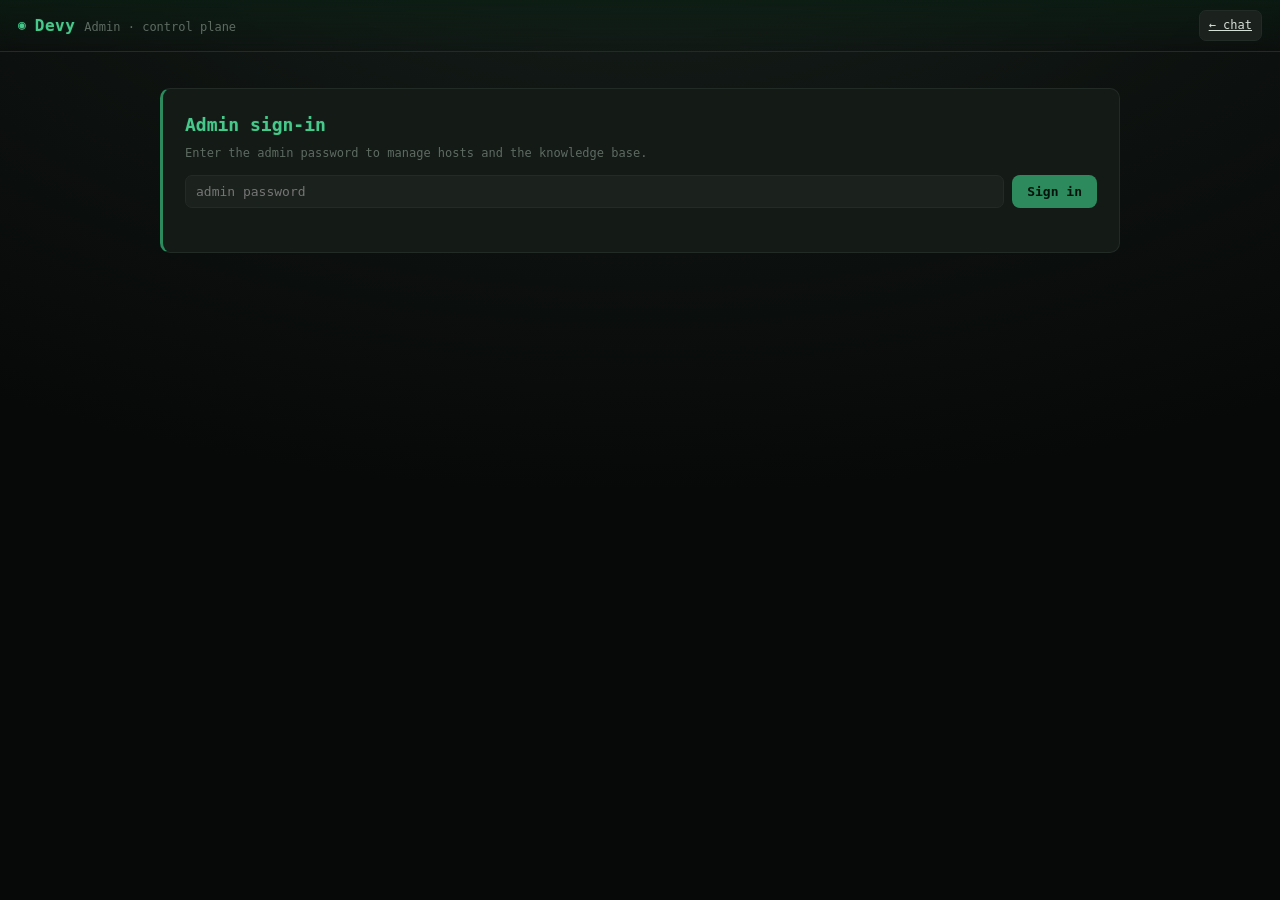
==== web/admin.html @ 9c38920e "feat(web): add Devy favicon (terminal >_ mark) No logo yet, so a simple, on-brand mark: a terminal p" ====
<!doctype html>
<html lang="en">
<head>
  <meta charset="utf-8" />
  <meta name="viewport" content="width=device-width, initial-scale=1" />
  <title>Devy · Admin</title>
  <link rel="icon" href="./favicon.ico" sizes="any" />
  <link rel="icon" type="image/svg+xml" href="./favicon.svg" />
  <link rel="icon" type="image/png" sizes="32x32" href="./favicon-32.png" />
  <link rel="apple-touch-icon" href="./apple-touch-icon.png" />
  <link rel="stylesheet" href="./styles.css" />
  <style>
    /* Admin control plane (Phase 9). Reuses the terminal theme. */
    .admin-wrap { width: min(960px, 94%); margin: 36px auto; }
    .card { background: var(--panel); border: 1px solid var(--line); border-left: 3px solid var(--green-deep);
            border-radius: var(--radius); padding: 22px; }
    .card h1 { color: var(--green); text-shadow: var(--glow); margin: 0 0 4px; font-size: 18px; }
    .sub { color: var(--fg-faint); font-size: 12px; }
    .field { display: flex; gap: 8px; margin-top: 12px; }
    input, select { background: var(--panel-2); border: 1px solid var(--line); border-radius: 7px;
            padding: 8px 10px; color: var(--fg); font-family: var(--mono); font-size: 13px; }
    input:focus, select:focus { outline: none; border-color: var(--green-deep); }
    .btn { background: var(--green-deep); color: #04140c; border: none; border-radius: 8px;
            padding: 8px 15px; cursor: pointer; font-family: var(--mono); font-weight: 700; font-size: 13px; }
    .btn:hover { background: var(--green); box-shadow: var(--glow); }
    .btn.ghost-btn { background: none; color: var(--fg-dim); border: 1px solid var(--line); font-weight: 400; }
    .btn.ghost-btn:hover { color: var(--green); border-color: var(--green-deep); box-shadow: none; background: none; }
    .msg { margin-top: 12px; font-size: 12px; color: var(--fg-dim); }
    .msg.err { color: var(--red); }
    /* The control-plane card is a fixed-height flex column: the title + tabs stay
       pinned, and the active tab body scrolls inside (tables/forms can grow past
       one screen without the whole page scrolling). */
    #shell { display: flex; flex-direction: column; height: calc(100vh - 130px); min-height: 360px; }
    /* An ID selector outweighs .hidden, so re-hide explicitly when signed out. */
    #shell.hidden { display: none; }
    #shell > h1, #shell > .nav { flex: 0 0 auto; }
    .tab-page { flex: 1 1 auto; min-height: 0; overflow-y: auto; padding-right: 4px; margin-right: -4px; }
    .nav { display: flex; gap: 8px; margin: 14px 0 18px; }
    .tab { color: var(--fg-dim); border: 1px solid var(--line); border-radius: 7px; padding: 7px 12px;
            font-size: 13px; background: none; cursor: pointer; font-family: var(--mono); }
    .tab.active { color: var(--green); border-color: var(--green-deep); }
    .tab.soon { opacity: 0.5; cursor: default; }
    .row-between { display: flex; align-items: center; justify-content: space-between; gap: 12px; }
    .grid { display: grid; grid-template-columns: 1fr 1fr 1fr; gap: 8px; margin: 14px 0; }
    .grid input, .grid select { width: 100%; }
    table.tbl { width: 100%; border-collapse: collapse; margin-top: 14px; font-size: 13px; }
    table.tbl th { text-align: left; color: var(--fg-faint); font-weight: 400; text-transform: uppercase;
            font-size: 10.5px; letter-spacing: 1px; padding: 6px 8px; border-bottom: 1px solid var(--line); }
    /* Headers stay put while the tab body scrolls. Opaque background + shadow so
       rows can't bleed through; top:0 sticks to the .tab-page scroll viewport. */
    table.tbl thead th { position: sticky; top: 0; z-index: 2; background: var(--panel);
            box-shadow: 0 1px 0 var(--line); }
    table.tbl th.sortable { cursor: pointer; }
    table.tbl th.sortable:hover { color: var(--green); }
    table.tbl th.sortable::after { content: "↕"; opacity: 0.3; margin-left: 5px; font-size: 10px; }
    table.tbl th[aria-sort="ascending"]::after { content: "↑"; opacity: 1; color: var(--green); }
    table.tbl th[aria-sort="descending"]::after { content: "↓"; opacity: 1; color: var(--green); }
    table.tbl td { padding: 8px; border-bottom: 1px solid var(--line-soft); color: var(--fg); }
    .pill { font-size: 11px; padding: 2px 8px; border-radius: 10px; border: 1px solid var(--line);
            color: var(--fg-faint); white-space: nowrap; }
    /* Secrets table: fixed columns so the inline "Set" editor can't reflow the row. */
    #secrets-page table.tbl { table-layout: fixed; }
    #secrets-page table.tbl th:nth-child(1), #secrets-page table.tbl td:nth-child(1) { width: 32%; }
    #secrets-page table.tbl th:nth-child(2), #secrets-page table.tbl td:nth-child(2) { width: 25%; }
    #secrets-page table.tbl th:nth-child(3), #secrets-page table.tbl td:nth-child(3) { width: 11%; }
    #secrets-page table.tbl th:nth-child(4), #secrets-page table.tbl td:nth-child(4) { width: 32%; }
    #secrets-page table.tbl td:nth-child(2) .pill { max-width: 100%; overflow: hidden; text-overflow: ellipsis; }
    .svc-env { display: block; color: var(--fg-faint); font-size: 11px; margin-top: 2px; }
    .pill.reachable { color: var(--green); border-color: var(--green-deep); }
    .pill.unreachable { color: var(--red); border-color: var(--red); }
    .pill.inactive { color: var(--amber); border-color: var(--amber); }
    .acts { display: flex; gap: 6px; flex-wrap: wrap; }
    .acts .btn { padding: 4px 9px; font-size: 12px; }
    .hidden { display: none; }
    .btn[disabled] { opacity: 0.6; cursor: default; }
    .spinner { display: inline-block; width: 11px; height: 11px; margin-right: 7px;
            border: 2px solid var(--line); border-top-color: var(--green); border-radius: 50%;
            vertical-align: -1px; animation: spin 0.7s linear infinite; }
    @keyframes spin { to { transform: rotate(360deg); } }
    .pill.ready { color: var(--green); border-color: var(--green-deep); }
    .pill.pending, .pill.processing { color: var(--amber); border-color: var(--amber); }
    .pill.failed { color: var(--red); border-color: var(--red); }
    .corpora { display: flex; flex-wrap: wrap; gap: 8px; margin: 8px 0; }
    .corpus-pill { display: inline-flex; align-items: center; gap: 8px; border: 1px solid var(--line);
            border-radius: 14px; padding: 4px 11px; font-size: 12px; color: var(--fg-dim); cursor: pointer; }
    .corpus-pill.active { color: var(--green); border-color: var(--green-deep); }
    .corpus-pill .x { color: var(--fg-faint); }
    .corpus-pill .x:hover { color: var(--red); }
    .corpus-empty { color: var(--fg-faint); font-size: 12px; }
    textarea { width: 100%; box-sizing: border-box; background: var(--panel-2); border: 1px solid var(--line);
            border-radius: 7px; padding: 8px 10px; color: var(--fg); font-family: var(--mono); font-size: 13px;
            resize: vertical; margin: 14px 0 0; }
    textarea:focus { outline: none; border-color: var(--green-deep); }
    .chk { display: inline-flex; align-items: center; gap: 6px; color: var(--fg-dim); font-size: 12px; }
    .chk input { margin: 0; }
    input[type=file] { color: var(--fg-dim); padding: 6px 8px; }
    input[type=file]::file-selector-button { background: var(--panel-2); color: var(--fg);
            border: 1px solid var(--line); border-radius: 6px; padding: 5px 9px; margin-right: 9px;
            font-family: var(--mono); cursor: pointer; }
  </style>
</head>
<body>
  <header class="bar">
    <div class="bar-left">
      <span class="logo" aria-hidden="true">◉</span>
      <span class="brand">Devy</span>
      <span class="brand-sub">Admin · control plane</span>
    </div>
    <div class="bar-right">
      <a class="ghost" href="./index.html" title="back to chat">← chat</a>
      <button id="logout" class="ghost hidden" title="sign out">sign out</button>
    </div>
  </header>

  <main class="admin-wrap">
    <section id="login" class="card hidden">
      <h1>Admin sign-in</h1>
      <div class="sub">Enter the admin password to manage hosts and the knowledge base.</div>
      <form id="login-form" class="field" autocomplete="off">
        <input id="password" type="password" placeholder="admin password" autocomplete="current-password" style="flex:1" />
        <button class="btn" type="submit">Sign in</button>
      </form>
      <div id="login-msg" class="msg"></div>
    </section>

    <section id="shell" class="card hidden">
      <h1>Control plane</h1>
      <div class="nav">
        <button id="tab-hosts" class="tab active">Hosts</button>
        <button id="tab-repos" class="tab">Repos</button>
        <button id="tab-knowledge" class="tab">Knowledge</button>
        <button id="tab-secrets" class="tab">Secrets</button>
        <button id="tab-mcp" class="tab">MCP</button>
      </div>

      <!-- ===== Hosts page ===== -->
      <div id="hosts-page" class="tab-page">
      <div class="row-between">
        <div class="sub">Hosts Devy can run diagnostics against (via each host's MCP). The built-in local host MCP (on Devy's own network) is always available; add remote hosts below.</div>
        <button id="add-toggle" class="btn">+ Add host</button>
      </div>

      <form id="host-form" class="hidden" autocomplete="off">
        <div class="grid">
          <input name="fqdn" placeholder="FQDN (required)" />
          <input name="private_ip" placeholder="Private IP" />
          <input name="public_ip" placeholder="Public IP (optional)" />
          <input name="instance_id" placeholder="Instance ID" />
          <input name="aws_account" placeholder="AWS Account" />
          <input name="aws_region" placeholder="AWS Region" />
          <input name="mcp_port" placeholder="MCP Port (8780)" />
          <select name="mcp_scheme" title="how to reach the host MCP (https for real hosts; http for a local/compose MCP)">
            <option value="https">scheme: https</option>
            <option value="http">scheme: http</option>
          </select>
          <select name="address_preference" title="which address to dial">
            <option value="private_ip">dial: private IP</option>
            <option value="public_ip">dial: public IP</option>
            <option value="fqdn">dial: FQDN</option>
          </select>
          <select name="profile" title="expected host-MCP profile">
            <option value="">profile…</option>
            <option value="read-only">read-only</option>
            <option value="diagnostic">diagnostic</option>
            <option value="elevated">elevated</option>
          </select>
        </div>
        <div class="sub">The MCP token is set on the <b>Secrets</b> tab after saving (or provisioned out-of-band in prod).</div>
        <div class="field">
          <button class="btn" type="submit">Save host</button>
          <button id="cancel-add" class="btn ghost-btn" type="button">Cancel</button>
        </div>
      </form>

      <table class="tbl">
        <thead>
          <tr><th>Host</th><th>Address</th><th>Region</th><th>Status</th><th>Active</th><th></th></tr>
        </thead>
        <tbody id="hosts-body"></tbody>
      </table>
      <div id="hosts-msg" class="msg"></div>
      </div><!-- /hosts-page -->

      <!-- ===== Repos page ===== -->
      <div id="repos-page" class="tab-page hidden">
        <div class="row-between">
          <div class="sub">GitHub accounts Devy reads repos with — discovery, diffs, code crawl. Set each account's read-only PAT on the <b>Secrets</b> tab.</div>
          <button id="gh-add-toggle" class="btn">+ Add account</button>
        </div>

        <form id="gh-form" class="hidden" autocomplete="off">
          <div class="grid">
            <input name="label" placeholder="Label e.g. home / work (required)" />
            <input name="login" placeholder="GitHub login (optional; auto-filled on Test)" />
            <input name="default_corpus" placeholder="Default corpus (optional)" />
          </div>
          <div class="sub">The read-only PAT is set on the <b>Secrets</b> tab after saving (or provisioned out-of-band in prod).</div>
          <div class="field">
            <button class="btn" type="submit">Save account</button>
            <button id="gh-cancel" class="btn ghost-btn" type="button">Cancel</button>
          </div>
        </form>

        <table class="tbl">
          <thead>
            <tr><th>Label</th><th>Login</th><th>Default corpus</th><th>Status</th><th>Active</th><th></th></tr>
          </thead>
          <tbody id="gh-body"></tbody>
        </table>
        <div id="gh-msg" class="msg"></div>

        <div class="row-between" style="margin-top:16px">
          <div class="sub">Crawl a repo's existing markdown into the knowledge base (OKF metadata + secret redaction).</div>
        </div>
        <form id="crawl-form" autocomplete="off">
          <div class="grid">
            <input id="crawl-repo" name="repo" placeholder="owner/name (required)" />
            <input id="crawl-corpus" name="corpus" placeholder="Corpus (default: repo name)" />
          </div>
          <div class="field"><button id="crawl-btn" class="btn" type="submit">Crawl markdown</button></div>
        </form>
        <div id="crawl-msg" class="msg"></div>

        <div class="row-between" style="margin-top:18px">
          <div class="sub">Scanned repos — what's in the knowledge base, when it was scanned, and at which commit.</div>
        </div>
        <table class="tbl">
          <thead>
            <tr><th>Repo</th><th>Corpus</th><th>Last scanned</th><th>Commit</th><th>Docs</th><th>Chunks</th><th></th></tr>
          </thead>
          <tbody id="crawls-body"></tbody>
        </table>
        <div id="crawls-msg" class="msg"></div>

        <div class="row-between" style="margin-top:18px">
          <div class="sub">Generate component docs — Devy reads a repo's code and writes OKF architecture docs (diff-driven; unchanged repos cost nothing).</div>
        </div>
        <form id="docgen-form" autocomplete="off">
          <div class="grid">
            <input id="docgen-repo" name="repo" placeholder="owner/name (required)" />
          </div>
          <textarea id="docgen-brief" name="brief" rows="3"
            placeholder="Scan brief (optional) — authoritative context fed to the generator, e.g. 'This service is a market-data feed handler; ignore the legacy/ dir.'"></textarea>
          <div class="field">
            <label class="chk"><input id="docgen-force" type="checkbox" /> Force (regenerate even if unchanged)</label>
            <button id="docgen-btn" class="btn" type="submit">Generate docs</button>
          </div>
        </form>
        <div id="docgen-msg" class="msg"></div>

        <table class="tbl">
          <thead>
            <tr><th>Repo</th><th>Component</th><th>Kind</th><th>Status</th><th>Commit</th></tr>
          </thead>
          <tbody id="docgen-body"></tbody>
        </table>
        <div id="docgen-list-msg" class="msg"></div>
      </div><!-- /repos-page -->

      <!-- ===== Knowledge page ===== -->
      <div id="knowledge-page" class="tab-page hidden">
        <div class="row-between">
          <div class="sub">Markdown documents Devy can search (chunked, embedded, hybrid retrieval).</div>
          <button id="kb-add-toggle" class="btn">+ Upload</button>
        </div>

        <form id="kb-form" class="hidden" autocomplete="off">
          <div class="grid">
            <input id="kb-corpus" name="corpus" placeholder="Corpus (e.g. acme-sre)" />
            <input id="kb-files" name="files" type="file" accept=".md,.markdown" multiple />
          </div>
          <div class="field">
            <button class="btn" type="submit">Upload &amp; ingest</button>
            <button id="kb-cancel" class="btn ghost-btn" type="button">Cancel</button>
          </div>
          <div class="sub" style="margin-top:6px">Markdown only (.md / .markdown). Multiple files allowed.</div>
        </form>

        <div id="kb-progress" class="msg hidden"></div>

        <div class="row-between" style="margin-top:6px">
          <div class="sub">Corpora</div>
        </div>
        <div id="kb-corpora" class="corpora"></div>

        <table class="tbl">
          <thead>
            <tr><th>Document</th><th>Corpus</th><th>Type</th><th>Status</th><th>Chunks</th><th>Ver</th><th></th></tr>
          </thead>
          <tbody id="kb-body"></tbody>
        </table>
        <div id="kb-msg" class="msg"></div>
      </div><!-- /knowledge-page -->

      <!-- ===== Secrets / Connections page ===== -->
      <div id="secrets-page" class="tab-page hidden">
        <div class="sub" id="secrets-mode"></div>
        <div class="sub" style="margin-top:6px">External credentials Devy uses — resolved from the secrets manager, never shown. Provider keys are editable here (dev); connector tokens are managed on their own tabs.</div>
        <table class="tbl">
          <thead>
            <tr><th>Service</th><th>Ref</th><th>Loaded</th><th></th></tr>
          </thead>
          <tbody id="secrets-body"></tbody>
        </table>
        <div id="secrets-msg" class="msg"></div>
      </div><!-- /secrets-page -->

      <!-- ===== MCP Servers page ===== -->
      <div id="mcp-page" class="tab-page hidden">
        <div class="row-between">
          <div class="sub">MCP servers Devy mounts as tools (Grafana, CloudWatch, 3rd-party). Read-only by default; set each server's bearer token on the <b>Secrets</b> tab.</div>
          <button id="mcp-add-toggle" class="btn">+ Add server</button>
        </div>
        <form id="mcp-form" class="hidden" autocomplete="off">
          <div class="grid">
            <input name="name" placeholder="Name (unique; tool prefix)" />
            <input name="url" placeholder="https://…/mcp (streamable-HTTP)" />
            <input name="category" placeholder="Category (optional; default: name)" />
          </div>
          <input name="description" placeholder="Description (optional; helps tool discovery)" style="width:100%;box-sizing:border-box;margin-top:8px" />
          <div class="field">
            <label class="chk"><input id="mcp-allow-writes" type="checkbox" /> Allow write tools (opt-in; default read-only)</label>
            <button class="btn" type="submit">Save server</button>
            <button id="mcp-cancel" class="btn ghost-btn" type="button">Cancel</button>
          </div>
        </form>
        <div id="mcp-msg" class="msg"></div>
        <table class="tbl">
          <thead>
            <tr><th>Server</th><th>Endpoint</th><th>Tools</th><th>Status</th><th>Enabled</th><th></th></tr>
          </thead>
          <tbody id="mcp-body"></tbody>
        </table>
        <div id="mcp-list-msg" class="msg"></div>
      </div><!-- /mcp-page -->
    </section>

    <section id="disabled" class="card hidden">
      <h1>Admin plane not configured</h1>
      <div class="sub">Set the control-plane secrets to enable it.</div>
      <div class="msg">Run <code>agentic-devops admin set-password</code> (and <code>admin gen-key</code> for
        host tokens), add the printed values to your <code>.env</code>, then restart the proxy.</div>
    </section>
  </main>

  <script src="./admin.js"></script>
</body>
</html>
---- web/styles.css ----
/* Devy — web chat. Terminal-*themed*, not a terminal emulator: graphite + emerald
   (charcoal surfaces, green as a confident accent), monospace, a whisper of glow —
   but a real chat app (labeled messages, tool cards, a proper composer). No shell
   prompt, no boot cosplay, no scanlines. */

:root {
  /* Graphite + emerald: neutral charcoal surfaces (a faint green tint, not
     green-black) with green as a confident accent rather than everywhere. The
     phosphor identity stays; the glow is dialed to a whisper so it reads as a
     considered tool, not an RGB skin. */
  --bg: #0c100e;
  --bg-soft: #0f1411;
  --panel: #141a16;
  --panel-2: #1b211d;
  --fg: #d6ded8;
  --fg-dim: #8b9890;
  --fg-faint: #5d6b63;
  --green: #46c98a;
  --green-deep: #2c8a5d;
  --amber: #dcb05f;
  --red: #df736d;
  --cyan: #6fb3d1;
  --line: #232b26;
  --line-soft: #1a201c;
  --code-bg: #0a0e0c;
  --mono: "JetBrains Mono", "SF Mono", "Fira Code", "Cascadia Code", ui-monospace,
    Menlo, Consolas, monospace;
  --glow: 0 0 2px rgba(70, 201, 138, 0.22);
  --radius: 10px;
  /* content measure — generous single column on desktop, fluid below */
  --measure: min(1280px, 92%);
}

* { box-sizing: border-box; }
html, body { height: 100%; margin: 0; }

body {
  background:
    radial-gradient(1200px 600px at 50% -12%, #16201b 0%, var(--bg) 60%, #070908 100%);
  color: var(--fg);
  font-family: var(--mono);
  font-size: 14px;
  line-height: 1.6;
  display: flex;
  flex-direction: column;
  overflow: hidden;
}
@media (prefers-reduced-motion: reduce) {
  .stream::after, .dot.pulse { animation: none !important; }
}

/* ---------- top bar ---------- */
.bar {
  display: flex;
  align-items: center;
  justify-content: space-between;
  padding: 10px 18px;
  border-bottom: 1px solid var(--line);
  background: linear-gradient(to bottom, rgba(10, 32, 20, 0.6), transparent);
  backdrop-filter: blur(4px);
  z-index: 10;
}
.bar-left { display: flex; align-items: baseline; gap: 9px; }
.logo { color: var(--green); text-shadow: var(--glow); font-size: 13px; align-self: center; }
.brand {
  color: var(--green);
  text-shadow: var(--glow);
  font-weight: 700;
  letter-spacing: 0.5px;
  font-size: 16px;
}
.brand-sub { color: var(--fg-faint); font-size: 12px; }
.bar-right { display: flex; align-items: center; gap: 16px; }

.conn { display: flex; align-items: center; gap: 6px; color: var(--fg-faint); font-size: 11px; text-transform: lowercase; }
.dot { width: 8px; height: 8px; border-radius: 50%; background: var(--fg-faint); box-shadow: 0 0 6px var(--fg-faint); }
.dot.ok { background: var(--green); box-shadow: 0 0 8px var(--green); }
.dot.err { background: var(--red); box-shadow: 0 0 8px var(--red); }
.dot.pulse { animation: pulse 1.2s ease-in-out infinite; }
@keyframes pulse { 50% { opacity: 0.35; } }

.tier { display: flex; align-items: center; gap: 7px; }
.tier-label { color: var(--fg-faint); font-size: 11px; text-transform: uppercase; letter-spacing: 1px; }
select, .ghost {
  font-family: var(--mono);
  font-size: 12px;
  background: var(--panel-2);
  color: var(--fg);
  border: 1px solid var(--line);
  border-radius: 7px;
  padding: 5px 9px;
  cursor: pointer;
  transition: border-color 0.15s, color 0.15s;
}
select:hover, .ghost:hover { border-color: var(--green-deep); color: var(--green); }
select:focus-visible, .ghost:focus-visible { outline: 1px solid var(--green-deep); }
/* The composer-box shows focus via :focus-within — the textarea must not draw its
   own outline on top (that's the awkward inner border). */
.input:focus, .input:focus-visible { outline: none; }

/* ---------- history slide-out ---------- */
.drawer {
  position: fixed; top: 0; left: 0; bottom: 0; z-index: 30;
  width: min(340px, 86vw);
  display: flex; flex-direction: column;
  background: linear-gradient(to bottom, var(--panel-2), var(--panel));
  border-right: 1px solid var(--line);
  box-shadow: 2px 0 24px rgba(0, 0, 0, 0.45);
  transform: translateX(-100%);
  transition: transform 0.18s ease;
}
.drawer.open { transform: translateX(0); }
.drawer-scrim {
  position: fixed; inset: 0; z-index: 25;
  background: rgba(0, 0, 0, 0.45); backdrop-filter: blur(1px);
}
.drawer-head {
  display: flex; align-items: center; justify-content: space-between;
  padding: 12px 14px; border-bottom: 1px solid var(--line);
}
.drawer-title {
  color: var(--green); text-shadow: var(--glow);
  font-size: 12px; text-transform: uppercase; letter-spacing: 1px;
}
.ident { display: flex; align-items: center; gap: 8px; padding: 10px 14px; border-bottom: 1px solid var(--line-soft); }
.ident-label { color: var(--fg-faint); font-size: 11px; text-transform: uppercase; letter-spacing: 1px; }
.ident-input {
  flex: 1; background: var(--panel-2); border: 1px solid var(--line);
  border-radius: 7px; padding: 5px 9px; color: var(--fg);
  font-family: var(--mono); font-size: 12px;
}
.ident-input:focus { outline: none; border-color: var(--green-deep); }

.hist-list { flex: 1; overflow-y: auto; padding: 8px; }
.hist-list::-webkit-scrollbar { width: 9px; }
.hist-list::-webkit-scrollbar-thumb { background: var(--line); border-radius: 6px; }
.hist-empty { color: var(--fg-faint); font-size: 12px; padding: 14px; line-height: 1.6; }
.hist-item {
  display: flex; align-items: stretch; gap: 4px;
  border: 1px solid transparent; border-radius: 8px; margin-bottom: 4px;
}
.hist-item:hover { background: var(--panel-2); border-color: var(--line-soft); }
.hist-item.current { border-color: var(--green-deep); background: var(--panel-2); }
.hist-main {
  flex: 1; min-width: 0; text-align: left; cursor: pointer;
  background: none; border: none; color: var(--fg);
  font-family: var(--mono); padding: 8px 10px;
}
.hist-title {
  font-size: 13px; color: var(--fg);
  white-space: nowrap; overflow: hidden; text-overflow: ellipsis;
}
.hist-item.current .hist-title { color: var(--green); }
.hist-meta { font-size: 10.5px; color: var(--fg-faint); margin-top: 3px; }
.hist-actions { display: flex; align-items: center; gap: 2px; padding-right: 4px; }
.hist-act {
  display: inline-flex; align-items: center; justify-content: center;
  background: none; border: none; cursor: pointer; color: var(--fg-faint);
  padding: 5px 6px; border-radius: 6px;
}
.hist-act svg { width: 15px; height: 15px; display: block; }
.hist-act:hover { color: var(--green); background: var(--panel); }
.hist-act.danger:hover { color: var(--red); }
.hist-rename {
  width: 100%; background: var(--bg-soft); border: 1px solid var(--green-deep);
  border-radius: 6px; color: var(--fg); font-family: var(--mono); font-size: 13px; padding: 5px 8px;
}
.hist-rename:focus { outline: none; }

/* ---------- conversation ---------- */
.screen {
  flex: 1;
  overflow-y: auto;
  padding: 22px 0 10px;
  scroll-behavior: smooth;
}
.screen::-webkit-scrollbar { width: 10px; }
.screen::-webkit-scrollbar-thumb { background: var(--line); border-radius: 6px; }
.wrap, .msg, .note { width: var(--measure); margin-inline: auto; }

/* a message row: a small label, then the body. margin: 0 auto keeps every turn
   in the same centered column as the welcome note (a bare `0 0` shorthand would
   reset the inline auto and left-align them). */
.msg { margin: 0 auto 22px; }
.msg-label {
  display: inline-flex; align-items: center; gap: 6px;
  font-size: 11px; letter-spacing: 1px; text-transform: uppercase;
  margin-bottom: 6px;
}
.msg.user .msg-label { color: var(--cyan); }
.msg.devy .msg-label { color: var(--green); text-shadow: var(--glow); }
.msg-label .tick { font-size: 9px; opacity: 0.8; }
.msg-copy {
  margin-left: 8px; background: none; border: none; cursor: pointer;
  color: var(--fg-faint); font-family: var(--mono); font-size: 10px;
  text-transform: lowercase; letter-spacing: 0.5px; opacity: 0; transition: opacity 0.12s, color 0.12s;
}
.msg:hover .msg-copy { opacity: 0.7; }
.msg-copy:hover { color: var(--green); opacity: 1; }

.msg.user .msg-body {
  color: var(--fg);
  white-space: pre-wrap;
  word-break: break-word;
  border-left: 2px solid var(--cyan);
  padding-left: 12px;
  opacity: 0.95;
}
.msg.devy .msg-body {
  background: var(--panel);
  border: 1px solid var(--line-soft);
  border-left: 3px solid var(--green-deep);
  border-radius: var(--radius);
  padding: 14px 18px;
}

/* streaming raw text before final render */
.stream { white-space: pre-wrap; word-break: break-word; color: var(--fg); }
.stream::after { content: "▋"; color: var(--green); animation: blink 1s steps(2) infinite; margin-left: 1px; }
.stream.done::after { content: ""; }
@keyframes blink { 50% { opacity: 0; } }

/* rendered markdown answer */
.answer { color: var(--fg); }
.answer > :first-child { margin-top: 0; }
.answer > :last-child { margin-bottom: 0; }
.answer h1, .answer h2, .answer h3 {
  color: var(--green);
  border-bottom: 1px solid var(--line-soft); padding-bottom: 4px; line-height: 1.3;
}
.answer a { color: var(--cyan); }
.answer code { background: var(--code-bg); padding: 1px 5px; border-radius: 4px; color: var(--amber); font-size: 0.92em; }
.answer pre { background: var(--code-bg); border: 1px solid var(--line); border-radius: 8px; padding: 12px; overflow: auto; }
.answer pre code { background: none; color: inherit; padding: 0; }
.answer blockquote { border-left: 3px solid var(--green-deep); margin: 10px 0; padding-left: 12px; color: var(--fg-dim); }
.answer table { border-collapse: collapse; margin: 10px 0; width: 100%; }
.answer th, .answer td { border: 1px solid var(--line); padding: 6px 10px; text-align: left; }
.answer th { color: var(--green); background: var(--panel-2); }
.answer .mermaid { background: var(--code-bg); border: 1px solid var(--line); border-radius: 8px; padding: 12px; margin: 12px 0; text-align: center; }

/* tool trail — a tidy card the agent's tool use shows in */
.tools {
  margin-bottom: 12px;
  border: 1px solid var(--line-soft);
  border-radius: 8px;
  background: var(--panel-2);
  overflow: hidden;
}
.tools-head {
  display: flex; align-items: center; gap: 8px;
  padding: 6px 10px; font-size: 11px; color: var(--fg-faint);
  text-transform: uppercase; letter-spacing: 1px;
  border-bottom: 1px solid var(--line-soft);
}
.tools-head .gear { color: var(--green-deep); }
.tool { font-size: 12.5px; color: var(--fg-dim); padding: 4px 10px; }
.tool .tname { color: var(--amber); }
.tool.ok .tname { color: var(--green); }
.tool.fail .tname { color: var(--red); }
.tool details { margin-top: 3px; }
.tool summary { cursor: pointer; color: var(--fg-faint); }
.tool pre {
  margin: 5px 0 2px; padding: 8px; background: var(--code-bg);
  border: 1px solid var(--line); border-radius: 6px; font-size: 12px;
  max-height: 220px; overflow: auto; color: var(--fg);
}
.meta { color: var(--fg-faint); font-size: 11px; margin-top: 8px; }
.err { color: var(--red); }

/* system / welcome note */
.note { color: var(--fg-dim); margin: 0 auto 18px; white-space: pre-wrap; }
.note.welcome {
  background: var(--panel); border: 1px solid var(--line-soft);
  border-left: 3px solid var(--green-deep);
  border-radius: var(--radius); padding: 16px 18px; color: var(--fg);
}
.note.welcome strong { color: var(--green); text-shadow: var(--glow); }
.note.welcome code { background: var(--code-bg); color: var(--amber); padding: 1px 5px; border-radius: 4px; }

/* ---------- composer ---------- */
.composer { padding: 6px 0 16px; border-top: 1px solid var(--line); background: linear-gradient(to top, var(--bg-soft), transparent); }
.composer-box {
  width: var(--measure); margin: 12px auto 0;
  display: flex; align-items: flex-end; gap: 10px;
  background: var(--panel); border: 1px solid var(--line);
  border-radius: 12px; padding: 10px 10px 10px 18px;
  transition: border-color 0.15s, box-shadow 0.15s;
}
.composer-box:focus-within { border-color: var(--green-deep); box-shadow: 0 0 0 1px var(--green-deep), 0 0 18px rgba(70,201,138,0.07); }
.input {
  flex: 1; resize: none; background: transparent; border: none; color: var(--fg);
  font-family: var(--mono); font-size: 14px; line-height: 1.6; max-height: 40vh; padding: 4px 2px;
}
.input::placeholder { color: var(--fg-faint); }
.send {
  flex: none; width: 38px; height: 38px; border-radius: 9px;
  background: var(--green-deep); color: #04140c; border: none; cursor: pointer;
  font-size: 17px; font-weight: 700; transition: background 0.15s, transform 0.05s;
}
.send:hover { background: var(--green); box-shadow: var(--glow); }
.send:active { transform: translateY(1px); }
.send:disabled { background: var(--line); color: var(--fg-faint); cursor: default; box-shadow: none; }
.composer-hint {
  width: var(--measure); margin: 7px auto 0;
  display: flex; justify-content: space-between;
  color: var(--fg-faint); font-size: 11px;
}
.composer-hint kbd {
  background: var(--panel-2); border: 1px solid var(--line); border-radius: 4px;
  padding: 0 4px; font-family: var(--mono); font-size: 10px; color: var(--fg-dim);
}
.composer-hint code { color: var(--amber); }
.composer.busy .send { background: var(--line); color: var(--fg-faint); }
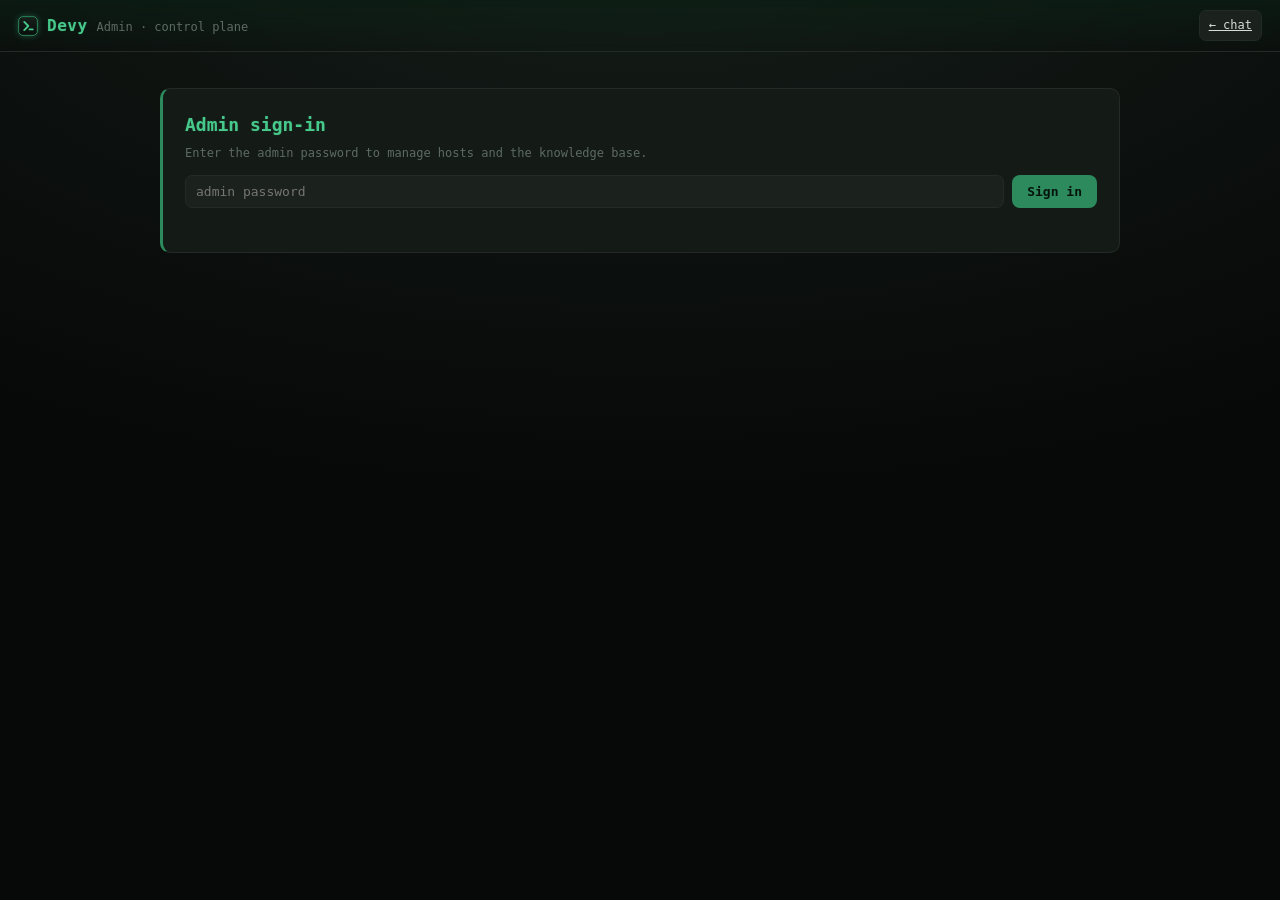
==== commit 166b88be: "feat(web): use the Devy mark as the header logo Replace the plain green ◉ dot to the left of the "De" ====
--- a/web/admin.html
+++ b/web/admin.html
@@ -4,10 +4,10 @@
   <meta charset="utf-8" />
   <meta name="viewport" content="width=device-width, initial-scale=1" />
   <title>Devy · Admin</title>
-  <link rel="icon" href="./favicon.ico" sizes="any" />
-  <link rel="icon" type="image/svg+xml" href="./favicon.svg" />
-  <link rel="icon" type="image/png" sizes="32x32" href="./favicon-32.png" />
-  <link rel="apple-touch-icon" href="./apple-touch-icon.png" />
+  <link rel="icon" href="./favicon.ico?v=1" sizes="any" />
+  <link rel="icon" type="image/svg+xml" href="./favicon.svg?v=1" />
+  <link rel="icon" type="image/png" sizes="32x32" href="./favicon-32.png?v=1" />
+  <link rel="apple-touch-icon" href="./apple-touch-icon.png?v=1" />
   <link rel="stylesheet" href="./styles.css" />
   <style>
     /* Admin control plane (Phase 9). Reuses the terminal theme. */
@@ -102,7 +102,7 @@
 <body>
   <header class="bar">
     <div class="bar-left">
-      <span class="logo" aria-hidden="true">◉</span>
+      <img class="logo" src="./favicon.svg?v=1" alt="Devy" width="20" height="20" />
       <span class="brand">Devy</span>
       <span class="brand-sub">Admin · control plane</span>
     </div>
--- a/web/styles.css
+++ b/web/styles.css
@@ -61,7 +61,8 @@
   z-index: 10;
 }
 .bar-left { display: flex; align-items: baseline; gap: 9px; }
-.logo { color: var(--green); text-shadow: var(--glow); font-size: 13px; align-self: center; }
+.logo { width: 20px; height: 20px; align-self: center; display: block;
+        filter: drop-shadow(0 0 3px rgba(70, 201, 138, 0.35)); }
 .brand {
   color: var(--green);
   text-shadow: var(--glow);
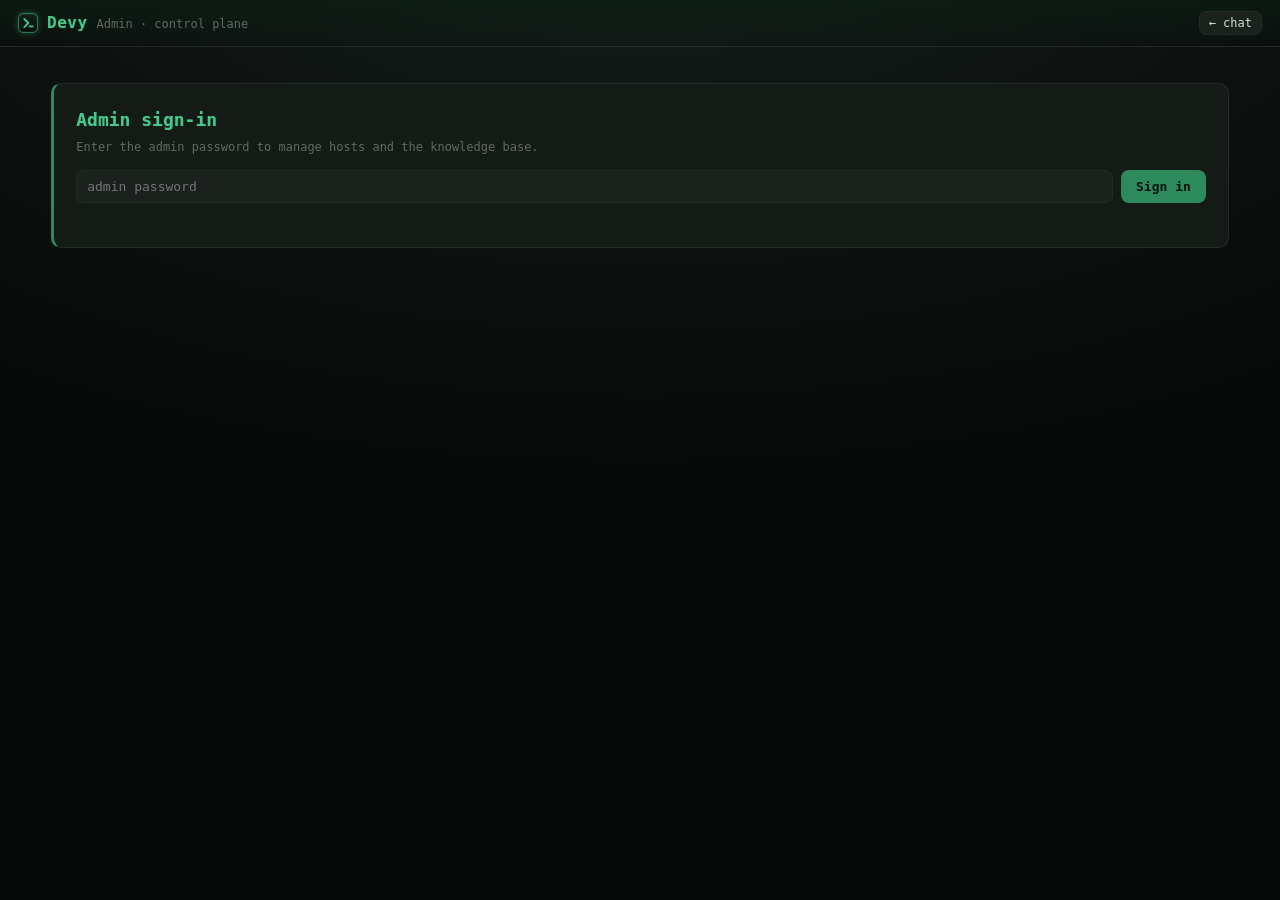
==== commit d7b655b4: "feat(web): auth-aware header — /v1/whoami, account chip, Admin nav, admin width Post-auth UI polish " ====
--- a/web/admin.html
+++ b/web/admin.html
@@ -11,7 +11,9 @@
   <link rel="stylesheet" href="./styles.css" />
   <style>
     /* Admin control plane (Phase 9). Reuses the terminal theme. */
-    .admin-wrap { width: min(960px, 94%); margin: 36px auto; }
+    /* Match the chat surface's generous single-column measure (was min(960px,94%)
+       and felt cramped — tables over-wrapped). --measure = min(1280px, 92%). */
+    .admin-wrap { width: var(--measure); margin: 36px auto; }
     .card { background: var(--panel); border: 1px solid var(--line); border-left: 3px solid var(--green-deep);
             border-radius: var(--radius); padding: 22px; }
     .card h1 { color: var(--green); text-shadow: var(--glow); margin: 0 0 4px; font-size: 18px; }
@@ -129,6 +131,7 @@
         <button id="tab-hosts" class="tab active">Hosts</button>
         <button id="tab-repos" class="tab">Repos</button>
         <button id="tab-knowledge" class="tab">Knowledge</button>
+        <button id="tab-memory" class="tab">Memory</button>
         <button id="tab-secrets" class="tab">Secrets</button>
         <button id="tab-mcp" class="tab">MCP</button>
       </div>
@@ -305,6 +308,22 @@
         <div id="secrets-msg" class="msg"></div>
       </div><!-- /secrets-page -->
 
+      <!-- ===== Memory page (evolving fact tier) ===== -->
+      <div id="memory-page" class="tab-page hidden">
+        <div class="row-between">
+          <div class="sub">Durable facts Devy remembers across conversations (subject &middot; attribute &middot; value). <b>Retract</b> stops a fact being current (history kept); <b>Delete</b> removes it. Prune stale ones — an outdated UID Devy still trusts is worse than none.</div>
+        </div>
+        <div id="memory-subjects" class="attach-chips" style="display:none;flex-wrap:wrap;gap:6px;margin:8px 0"></div>
+        <label class="chk" style="margin:6px 0"><input id="memory-show-all" type="checkbox" /> Include retired / superseded facts</label>
+        <table class="tbl">
+          <thead>
+            <tr><th>Subject</th><th>Attribute</th><th>Value</th><th>Status</th><th></th></tr>
+          </thead>
+          <tbody id="memory-body"></tbody>
+        </table>
+        <div id="memory-msg" class="msg"></div>
+      </div><!-- /memory-page -->
+
       <!-- ===== MCP Servers page ===== -->
       <div id="mcp-page" class="tab-page hidden">
         <div class="row-between">
@@ -318,9 +337,10 @@
             <input name="category" placeholder="Category (optional; default: name)" />
           </div>
           <input name="description" placeholder="Description (optional; helps tool discovery)" style="width:100%;box-sizing:border-box;margin-top:8px" />
+          <input name="auth_header" placeholder="Auth header (optional; default Authorization: Bearer — e.g. X-Grafana-Api-Key)" style="width:100%;box-sizing:border-box;margin-top:8px" />
           <div class="field">
             <label class="chk"><input id="mcp-allow-writes" type="checkbox" /> Allow write tools (opt-in; default read-only)</label>
-            <button class="btn" type="submit">Save server</button>
+            <button id="mcp-submit" class="btn" type="submit">Save server</button>
             <button id="mcp-cancel" class="btn ghost-btn" type="button">Cancel</button>
           </div>
         </form>
--- a/web/styles.css
+++ b/web/styles.css
@@ -95,6 +95,38 @@
 }
 select:hover, .ghost:hover { border-color: var(--green-deep); color: var(--green); }
 select:focus-visible, .ghost:focus-visible { outline: 1px solid var(--green-deep); }
+/* `a.ghost` (the Admin link) must read as a button, not a link. */
+a.ghost { text-decoration: none; display: inline-flex; align-items: center; line-height: 1; }
+
+/* ---------- account chip (auth-aware header) ---------- */
+.user-menu { position: relative; display: inline-flex; align-items: center; }
+.user-chip {
+  background: none; border: none; padding: 0; cursor: pointer; border-radius: 50%;
+  line-height: 0; outline-offset: 2px;
+}
+.user-chip:focus-visible { outline: 1px solid var(--green-deep); }
+.avatar {
+  display: inline-flex; align-items: center; justify-content: center;
+  width: 26px; height: 26px; border-radius: 50%;
+  background: var(--panel-2); border: 1px solid var(--line);
+  color: var(--green); font-family: var(--mono); font-size: 12px; font-weight: 600;
+  text-transform: uppercase; overflow: hidden; background-size: cover; background-position: center;
+  transition: border-color 0.15s;
+}
+.user-chip:hover .avatar { border-color: var(--green-deep); }
+.user-pop {
+  position: absolute; top: calc(100% + 8px); right: 0; z-index: 40; min-width: 190px;
+  background: var(--panel); border: 1px solid var(--line); border-radius: 9px;
+  padding: 10px 12px; box-shadow: 0 8px 24px rgba(0, 0, 0, 0.4);
+  display: flex; flex-direction: column; gap: 7px;
+}
+.user-pop-email { color: var(--fg); font-size: 12.5px; word-break: break-all; }
+.user-pop-roles { color: var(--fg-faint); font-size: 10.5px; text-transform: uppercase; letter-spacing: 1px; }
+.user-pop-signout {
+  color: var(--fg-dim); font-size: 12px; text-decoration: none; white-space: nowrap;
+  border-top: 1px solid var(--line-soft); padding-top: 8px; margin-top: 1px;
+}
+.user-pop-signout:hover { color: var(--red); }
 /* The composer-box shows focus via :focus-within — the textarea must not draw its
    own outline on top (that's the awkward inner border). */
 .input:focus, .input:focus-visible { outline: none; }
@@ -131,6 +163,7 @@
   font-family: var(--mono); font-size: 12px;
 }
 .ident-input:focus { outline: none; border-color: var(--green-deep); }
+.ident-input:disabled { opacity: 0.85; cursor: default; }
 
 .hist-list { flex: 1; overflow-y: auto; padding: 8px; }
 .hist-list::-webkit-scrollbar { width: 9px; }
@@ -217,6 +250,9 @@
 
 /* streaming raw text before final render */
 .stream { white-space: pre-wrap; word-break: break-word; color: var(--fg); }
+/* Once live markdown is rendered into the stream, drop pre-wrap so block layout
+   (headings, lists, tables, inline images) reads correctly. */
+.stream.answer { white-space: normal; }
 .stream::after { content: "▋"; color: var(--green); animation: blink 1s steps(2) infinite; margin-left: 1px; }
 .stream.done::after { content: ""; }
 @keyframes blink { 50% { opacity: 0; } }
@@ -253,13 +289,20 @@
   text-transform: uppercase; letter-spacing: 1px;
   border-bottom: 1px solid var(--line-soft);
 }
-.tools-head .gear { color: var(--green-deep); }
+.tools-head .gear { color: var(--green-deep); display: inline-flex; }
+.tools-head .gear svg { width: 13px; height: 13px; }
 .tool { font-size: 12.5px; color: var(--fg-dim); padding: 4px 10px; }
+.tool .ticon { width: 14px; height: 14px; vertical-align: -3px; margin-right: 7px; color: var(--green-deep); }
 .tool .tname { color: var(--amber); }
-.tool.ok .tname { color: var(--green); }
-.tool.fail .tname { color: var(--red); }
+.tool.ok .ticon, .tool.ok .tname { color: var(--green); }
+.tool.fail .ticon, .tool.fail .tname { color: var(--red); }
 .tool details { margin-top: 3px; }
-.tool summary { cursor: pointer; color: var(--fg-faint); }
+.tool summary { cursor: pointer; color: var(--fg-faint); list-style: none;
+                display: inline-flex; align-items: center; gap: 4px; }
+.tool summary::-webkit-details-marker { display: none; }
+.tool summary .disc { width: 12px; height: 12px; color: var(--green-deep);
+                      transition: transform 0.15s ease; }
+.tool details[open] summary .disc { transform: rotate(90deg); }
 .tool pre {
   margin: 5px 0 2px; padding: 8px; background: var(--code-bg);
   border: 1px solid var(--line); border-radius: 6px; font-size: 12px;
@@ -267,6 +310,68 @@
 }
 .meta { color: var(--fg-faint); font-size: 11px; margin-top: 8px; }
 .err { color: var(--red); }
+.notice { color: var(--fg-faint); font-size: 11px; margin-top: 6px; font-style: italic; }
+
+/* Guarded-action approval card (G-3): Devy proposes; a human approves/denies here. */
+.action-card {
+  margin: 10px 0; padding: 12px 14px; border-radius: 8px;
+  border: 1px solid var(--green-deep); background: var(--bg-soft); color: var(--fg); font-size: 13px;
+}
+.action-card.pending { border-color: var(--amber); }
+.action-card.done { border-color: var(--green); }
+.action-card.fail { border-color: var(--red); }
+.action-card.denied { border-color: var(--fg-faint); opacity: 0.8; }
+.action-head { display: flex; align-items: center; gap: 8px; margin-bottom: 6px; }
+.action-head svg { width: 15px; height: 15px; color: var(--amber); }
+.action-title { font-weight: 600; }
+.action-meta { color: var(--fg-faint); font-size: 11px; margin-bottom: 4px; }
+.action-rationale { color: var(--fg-dim); margin: 4px 0; line-height: 1.5; }
+.action-rev { color: var(--fg-faint); font-size: 11.5px; font-style: italic; margin-bottom: 8px; }
+.action-btns { display: flex; gap: 8px; margin: 6px 0; }
+.action-btns button {
+  font-family: var(--mono); font-size: 12px; padding: 5px 12px; border-radius: 6px; cursor: pointer;
+  border: 1px solid var(--fg-faint); background: transparent; color: var(--fg);
+}
+.action-approve { border-color: var(--green-deep); color: var(--green); }
+.action-approve:hover { background: rgba(70, 201, 138, 0.12); }
+.action-deny { color: var(--fg-dim); }
+.action-deny:hover { border-color: var(--red); color: var(--red); }
+.action-btns button:disabled { opacity: 0.5; cursor: default; }
+.action-status { font-size: 11.5px; color: var(--fg-faint); margin-top: 4px; }
+.action-card.done .action-status { color: var(--green); }
+.action-card.fail .action-status { color: var(--red); }
+.action-card details { margin-top: 6px; }
+.action-card summary { cursor: pointer; color: var(--fg-faint); font-size: 11px; list-style: none; }
+.action-card pre {
+  background: var(--code-bg); border-radius: 6px; padding: 8px; margin-top: 6px; max-height: 220px;
+  overflow: auto; font-size: 11.5px; white-space: pre-wrap; word-break: break-word;
+}
+
+/* Images a tool rendered (e.g. a Grafana panel) — shown inline in the tool trail. */
+.tool-images { display: flex; flex-wrap: wrap; gap: 8px; margin: 8px 0 4px; }
+.tool-image {
+  max-width: 100%; height: auto; border: 1px solid var(--line);
+  border-radius: var(--radius); background: var(--bg-soft);
+}
+/* Images Devy embeds inline in its answer (e.g. rendered Grafana panels). */
+.answer img {
+  display: block; max-width: min(560px, 100%); height: auto; margin: 10px 0;
+  border: 1px solid var(--line); border-radius: var(--radius); background: var(--bg-soft);
+}
+/* Any chat image invites a closer look. */
+.answer img, .msg-image, .tool-image { cursor: zoom-in; }
+
+/* Click-to-zoom lightbox overlay. */
+.lightbox {
+  position: fixed; inset: 0; z-index: 1000; display: none;
+  align-items: center; justify-content: center; padding: 24px;
+  background: rgba(0, 0, 0, 0.86); cursor: zoom-out;
+}
+.lightbox.open { display: flex; }
+.lightbox img {
+  max-width: 95vw; max-height: 95vh; border-radius: var(--radius);
+  box-shadow: 0 10px 50px rgba(0, 0, 0, 0.6); border: 1px solid var(--line);
+}
 
 /* system / welcome note */
 .note { color: var(--fg-dim); margin: 0 auto 18px; white-space: pre-wrap; }
@@ -301,6 +406,35 @@
 .send:hover { background: var(--green); box-shadow: var(--glow); }
 .send:active { transform: translateY(1px); }
 .send:disabled { background: var(--line); color: var(--fg-faint); cursor: default; box-shadow: none; }
+
+/* Attach (paperclip) button in the composer */
+.attach {
+  flex: none; width: 34px; height: 34px; border-radius: 9px; padding: 0;
+  display: inline-flex; align-items: center; justify-content: center;
+  background: transparent; border: 1px solid var(--line); color: var(--fg-dim);
+  cursor: pointer; transition: color 0.15s, border-color 0.15s, background 0.15s;
+}
+.attach:hover { color: var(--green); border-color: var(--green-deep); background: var(--bg-soft); }
+.attach svg { width: 17px; height: 17px; }
+
+/* Pending-attachment thumbnails above the input */
+.attach-chips { width: var(--measure); margin: 8px auto 0; display: flex; flex-wrap: wrap; gap: 8px; }
+.attach-chip { position: relative; width: 56px; height: 56px; border-radius: 8px; overflow: hidden; border: 1px solid var(--line); }
+.attach-chip img { width: 100%; height: 100%; object-fit: cover; display: block; }
+.attach-x {
+  position: absolute; top: 2px; right: 2px; width: 18px; height: 18px; border-radius: 50%;
+  background: rgba(0,0,0,0.6); color: #fff; border: none; cursor: pointer; line-height: 1;
+  font-size: 13px; display: flex; align-items: center; justify-content: center;
+}
+.attach-x:hover { background: var(--red); }
+
+/* Images inside a user message (attached) or a tool render */
+.msg-text { white-space: pre-wrap; }
+.msg-images { display: flex; flex-wrap: wrap; gap: 8px; margin-top: 8px; }
+.msg-image {
+  max-width: min(320px, 100%); max-height: 320px; height: auto; border-radius: var(--radius);
+  border: 1px solid var(--line); background: var(--bg-soft); cursor: zoom-in;
+}
 .composer-hint {
   width: var(--measure); margin: 7px auto 0;
   display: flex; justify-content: space-between;
